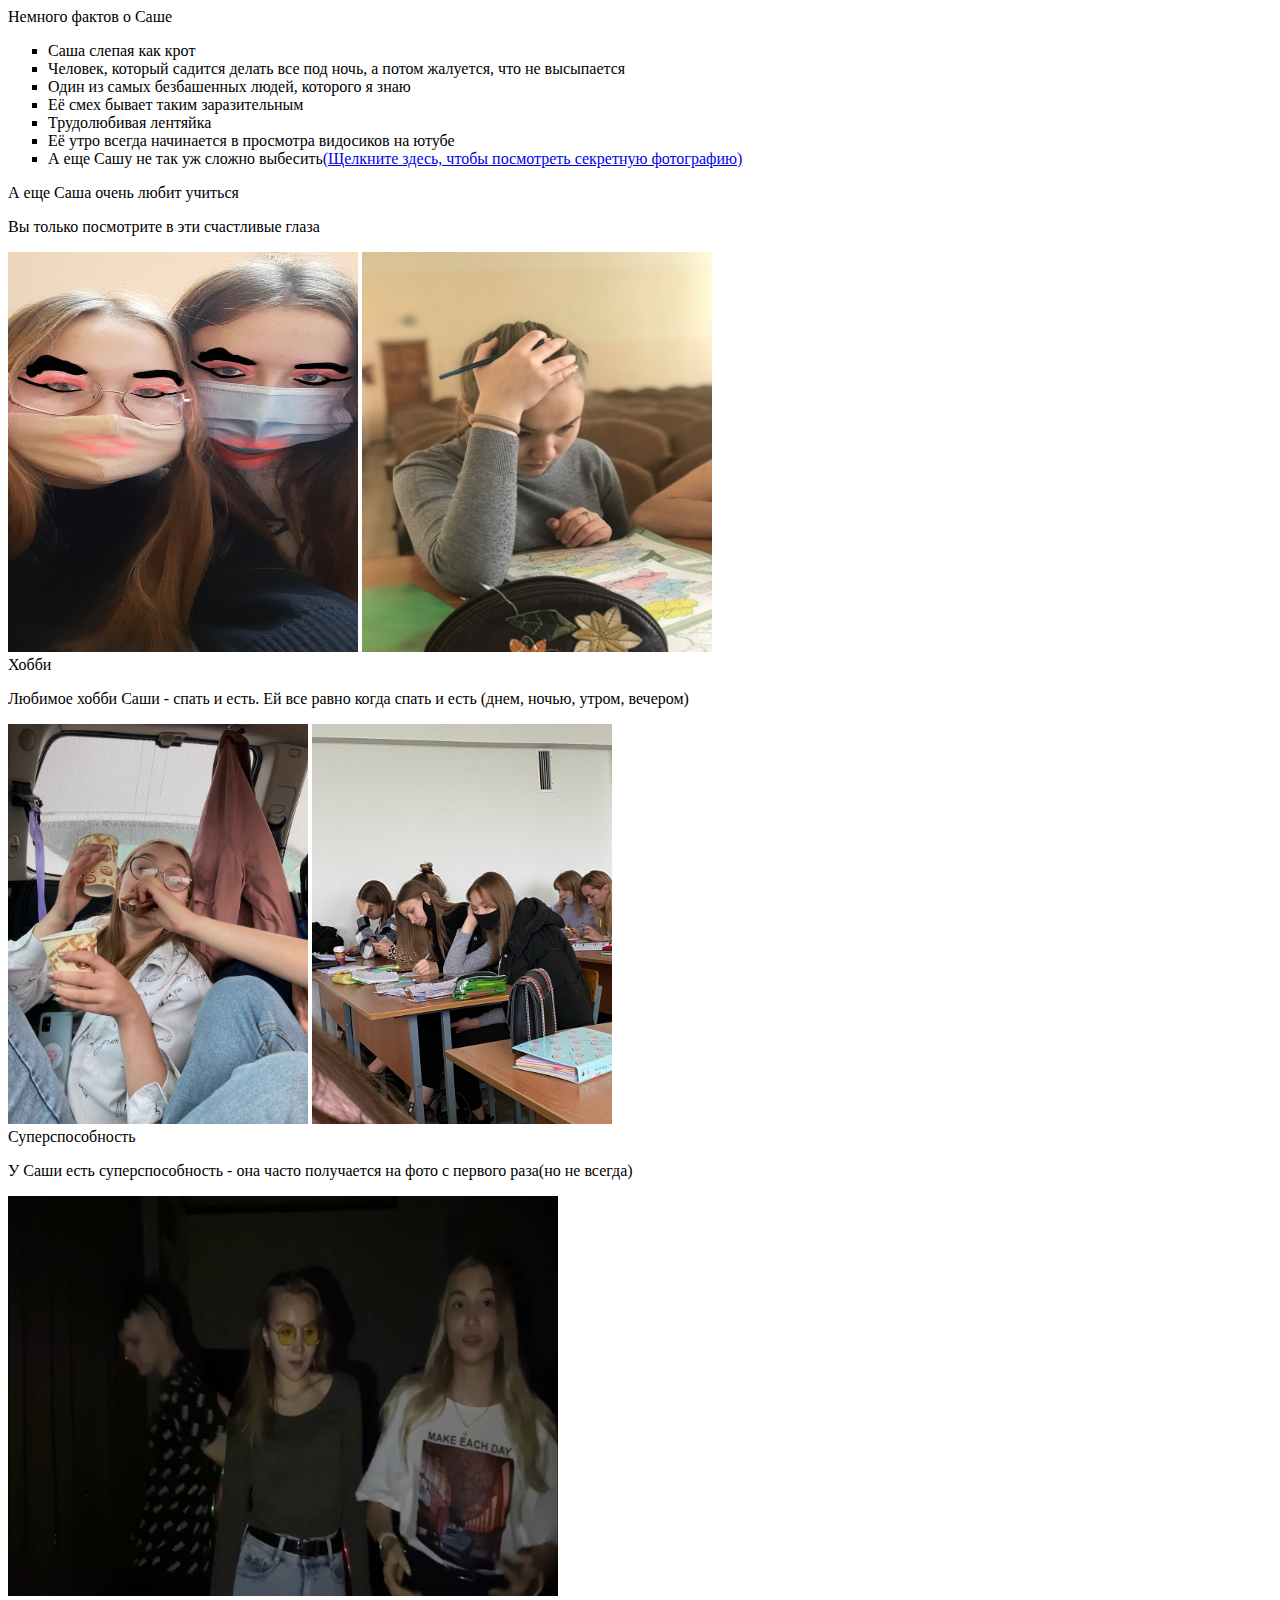
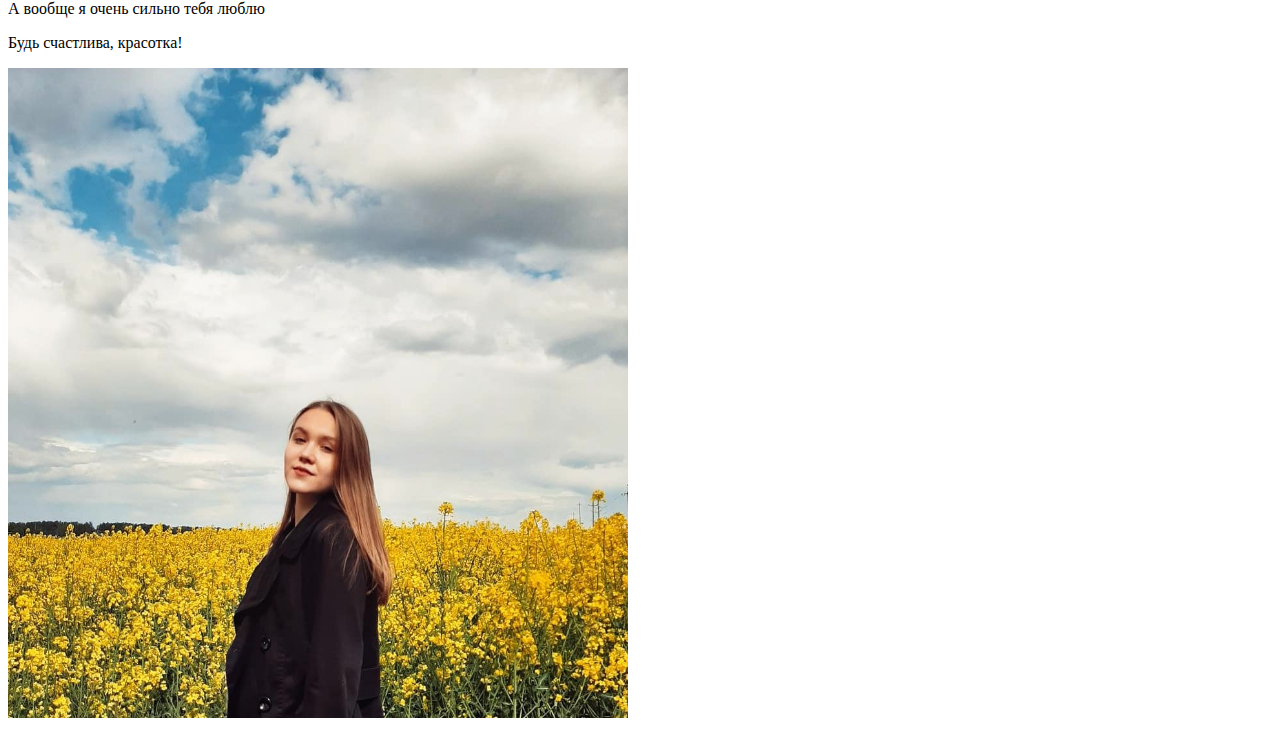
==== index1.html @ 0d80ad16 "Add files via upload" ====
<!DOCTYPE html>
<html>
    <head>
        <meta charset="utf-8">
        <link rel="stylesheet" href="assets/style1.css">
        <title>Саша Пех</title>
    </head>
    
    <body>  
      <section class="about dark">
    <div class="section-title">Немного фактов о Саше</div>
    <div class="section-content">
      <ul style="list-style-type: square" >
          <li>Саша слепая как крот</li>
          <li>Человек, который садится делать все под ночь, а потом жалуется, что не высыпается</li>
          <li>Один из самых безбашенных людей, которого я знаю</li>
          <li>Её смех бывает таким заразительным</li>
          <li>Трудолюбивая лентяйка</li>
          <li>Её утро всегда начинается в просмотра видосиков на ютубе</li>
          <li>А еще Сашу не так уж сложно выбесить<a href="index2.html" class="linkk1">(Щелкните здесь, чтобы посмотреть секретную фотографию)</a></li>
          
      </ul>
    </div>
  </section>  
        
        <section class="works light">
    <div class="section-title">А еще Саша очень любит учиться</div>
    <div class="section-content">
      <p class="text">Вы только посмотрите в эти счастливые глаза</p>
      
      <div class="ph">
          <img src="1.jpg" width="350px" height="400px">
          <img src="2.jpg" class="ph2" width="350px" height="400px">
      </div>
    </div>
  </section>
       
        <section class="skills dark">
    <div class="section-title">Хобби</div>
    <div class="section-content">
        <p class="hob">Любимое хобби Саши - спать и есть. Ей все равно когда спать и есть (днем, ночью, утром, вечером)</p>
        <div class="ph1">
            <img src="6.jpg" width="300px" height="400px">
            <img src="3.jpg" class="ph3" width="300px" height="400px">
        </div>
    </div>
  </section>
           
           <section class="employment dark">
    <div class="section-title">Суперспособность</div>
    <p class="mod">У Саши есть суперспособность - она часто получается на фото с первого раза(но не всегда)</p>
    <div class="section-content">
       <p class="hob"></p>
        <div class="ph4">
            <img src="4.jpg" width="550px" height="400px" >
        </div>
    </div>
  </section>
           
           
  </section>
           
           <section class="employment dark">
    <div class="section-title">А вообще я очень сильно тебя люблю</div>
    <p class="mod">Будь счастлива, красотка!</p>
    <div class="section-content">
       <p class="hob"></p>
        <div class="ph5">
            <img src="5.jpg" width="620px" height="650px">
        </div>
    </div>
  </section>
            
    </body>
</html>
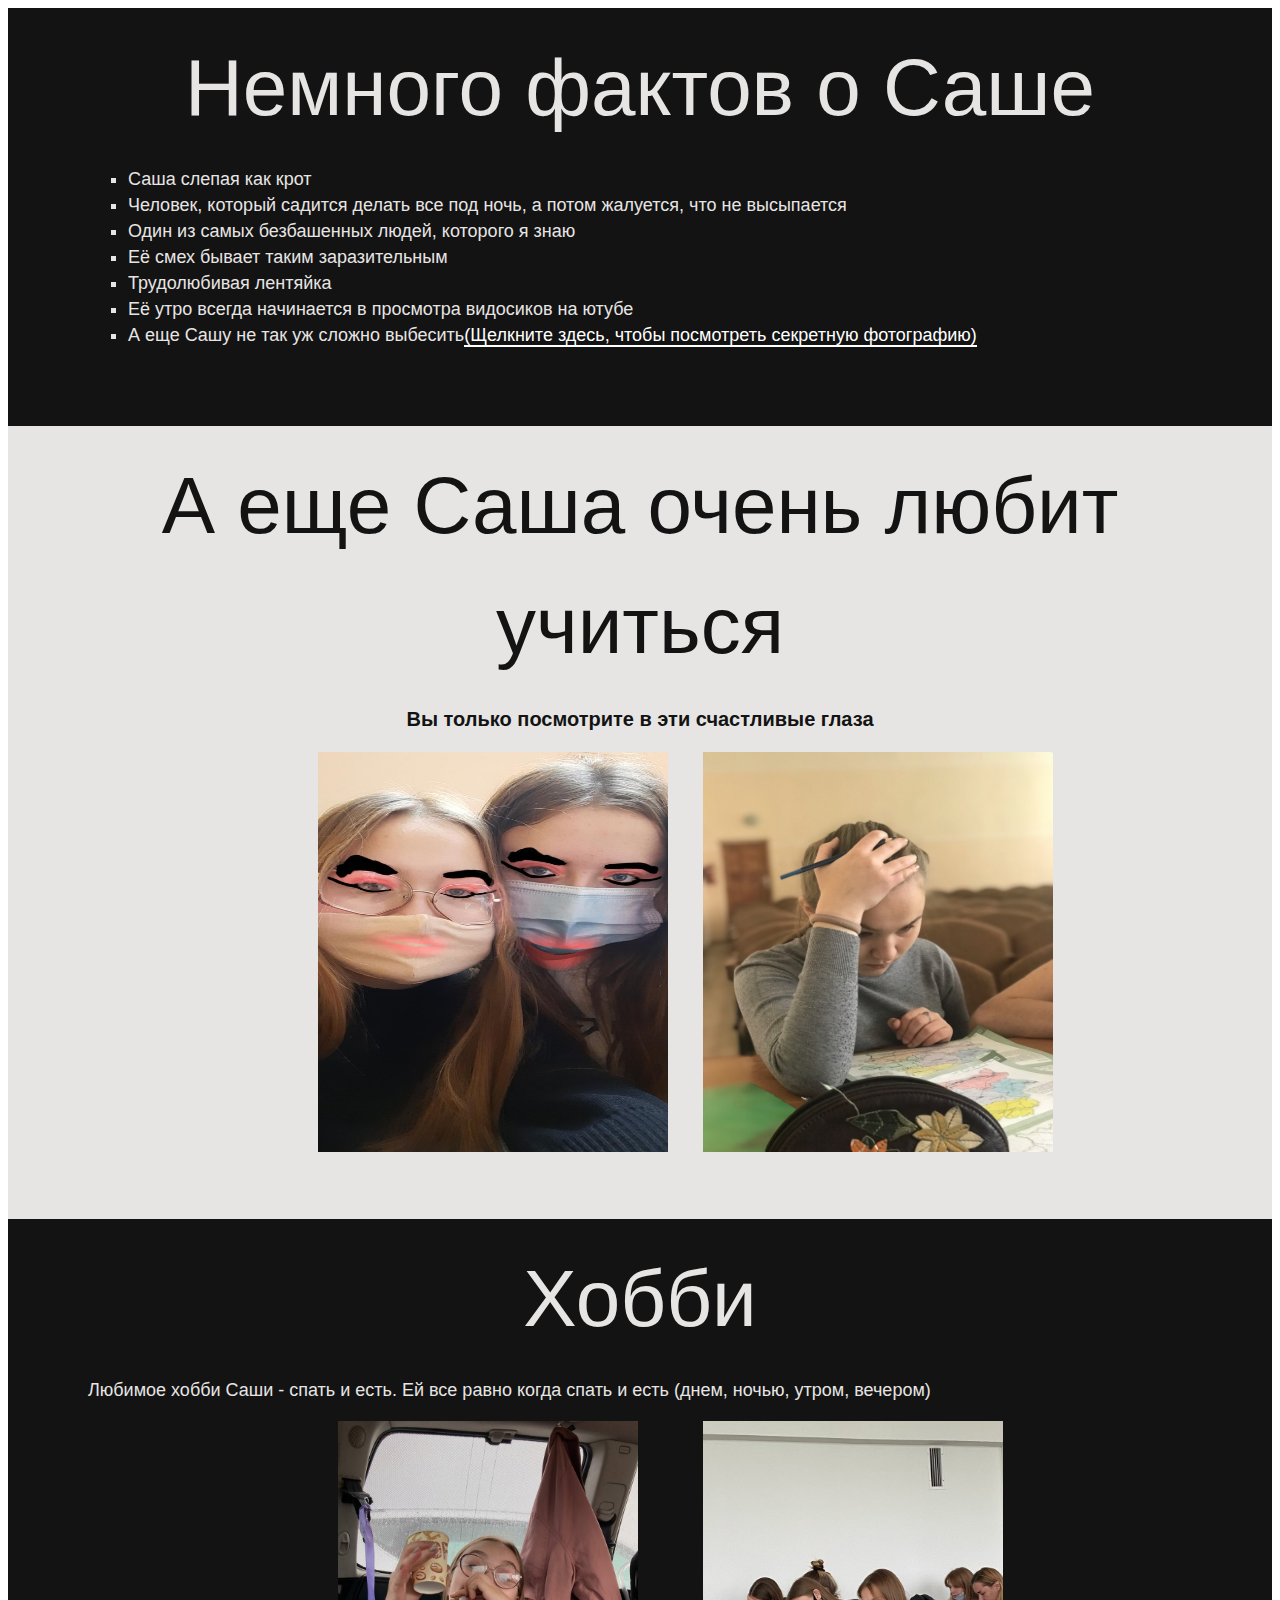
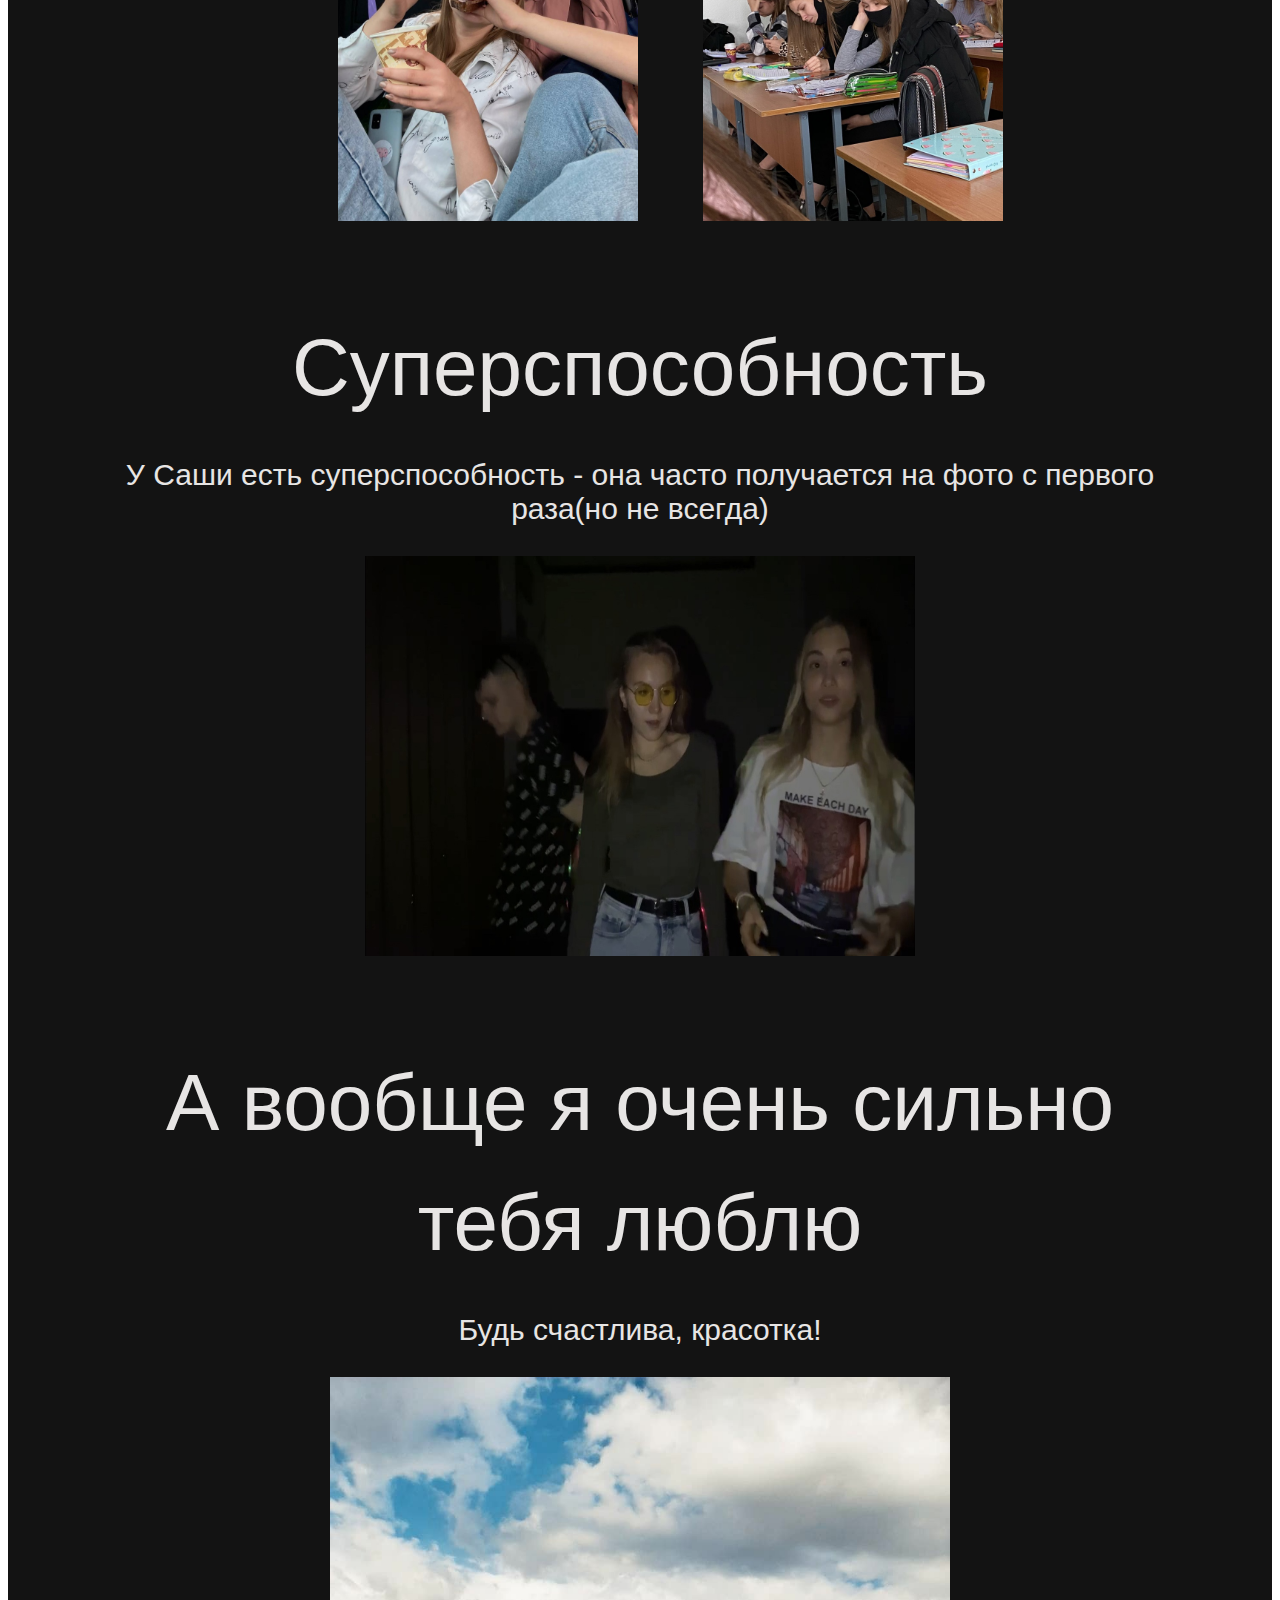
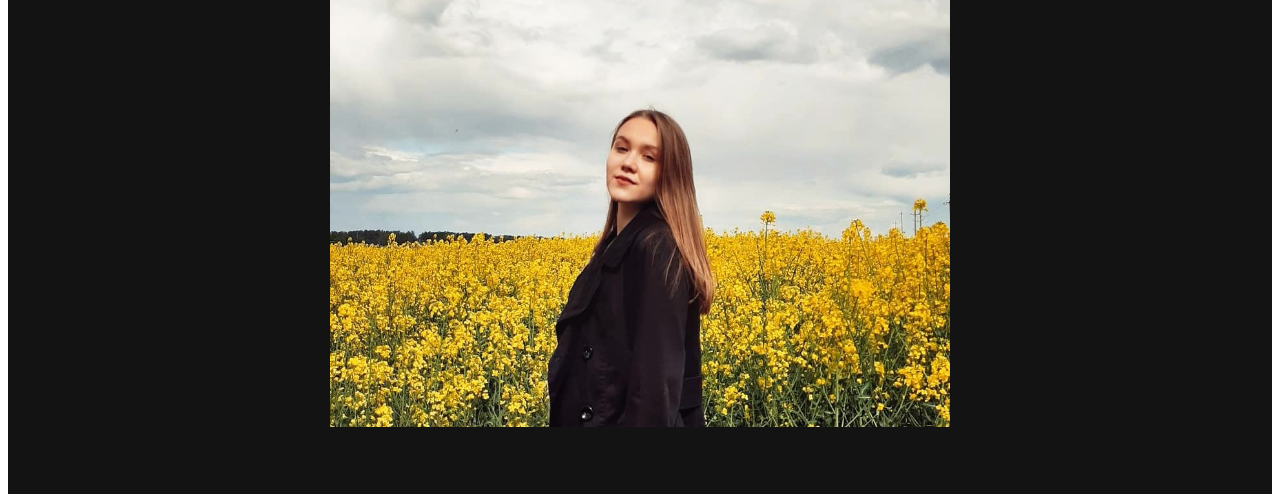
==== commit aa5ddd1a: "Add files via upload" ====
--- a/index1.html
+++ b/index1.html
@@ -2,7 +2,7 @@
 <html>
     <head>
         <meta charset="utf-8">
-        <link rel="stylesheet" href="assets/style1.css">
+        <link rel="stylesheet" href="style1.css">
         <title>Саша Пех</title>
     </head>
     
--- a/style1.css
+++ b/style1.css
@@ -0,0 +1,103 @@
+body{
+    font-family: "Avant Garde", Avantgarde, "Century Gothic", CenturyGothic, "AppleGothic", sans-serif;
+  text-rendering: optimizeLegibility;
+}
+
+a{
+    text-decoration: none;
+}
+
+.linkk1{
+    color: #fff;
+    border-bottom: 2px solid #fff;
+}
+
+.dark, .strip-dark, .stripped-dark {
+  background-color: #131313;
+  color: #e7e5e4;
+}
+
+section {
+  padding: 20px 80px 60px 80px;
+}
+
+.section-title {
+  text-align: center;
+  font-size: 70px;
+  line-height: 120px;
+}
+
+.section-content {
+  font-size: 18px;
+  line-height: 26px;
+  text-align: justify;
+}
+
+.light, .strip-light, .stripped-light {
+  background-color: #e7e5e4;
+  color: #131313;
+}
+
+section {
+  padding: 20px 80px 60px 80px;
+}
+
+.section-title {
+  text-align: center;
+  font-size: 80px;
+  line-height: 120px;
+}
+
+.section-content {
+  font-size: 18px;
+  line-height: 26px;
+  text-align: justify;
+}
+
+.ph{
+    display: inline-block;
+    margin-left: 230px;
+}
+
+.ph2{
+    margin-left: 30px;
+}
+
+.text{
+    font-size: 20px;
+  line-height: 26px;
+  text-align: center;
+    font-weight: bold;
+}
+
+.mod{
+    text-align: center;
+    font-size: 30px;
+}
+
+.ph1{
+    display: inline-block;
+    margin-left: 250px;
+}
+
+.ph3{
+    margin-left: 60px;
+}
+
+.ph4{
+  text-align: center;
+}
+
+.linkk{
+    font-size: 22px;
+    margin-left: 200px;
+    color: #000;
+    border-bottom: 2px solid #000;
+}
+
+.ph5{
+    text-align: center;
+   
+    
+}
+
